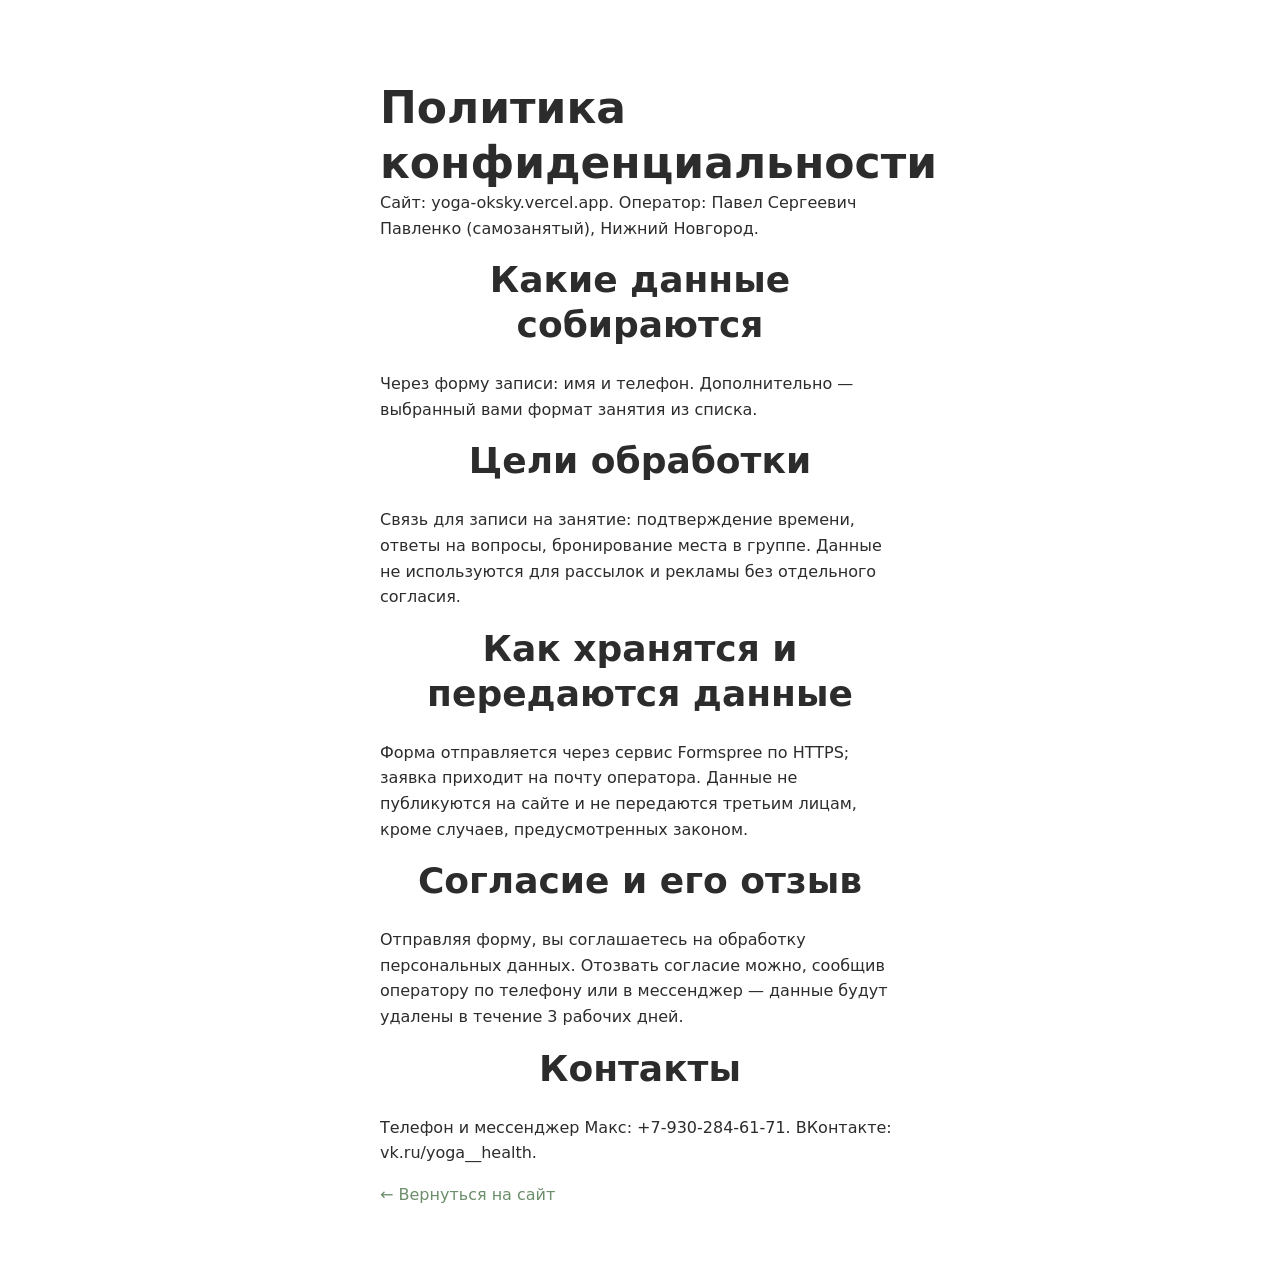
==== privacy.html @ d499ab17 "Point canonical/OG/sitemap/llms to live vercel domain" ====
<!DOCTYPE html>
<html lang="ru">
<head>
<meta charset="UTF-8">
<meta name="viewport" content="width=device-width, initial-scale=1.0">
<title>Политика конфиденциальности — Йога в Окском береге</title>
<meta name="robots" content="noindex">
<link rel="stylesheet" href="styles.css">
</head>
<body>
<main>
  <section class="section section--white">
    <div class="container container--narrow">
      <h1>Политика конфиденциальности</h1>
      <p>Сайт: yoga-oksky.vercel.app. Оператор: Павел Сергеевич Павленко (самозанятый), Нижний Новгород.</p>
      <h2>Какие данные собираются</h2>
      <p>Через форму записи: имя и телефон. Дополнительно — выбранный вами формат занятия из списка.</p>
      <h2>Цели обработки</h2>
      <p>Связь для записи на занятие: подтверждение времени, ответы на вопросы, бронирование места в группе. Данные не используются для рассылок и рекламы без отдельного согласия.</p>
      <h2>Как хранятся и передаются данные</h2>
      <p>Форма отправляется через сервис Formspree по HTTPS; заявка приходит на почту оператора. Данные не публикуются на сайте и не передаются третьим лицам, кроме случаев, предусмотренных законом.</p>
      <h2>Согласие и его отзыв</h2>
      <p>Отправляя форму, вы соглашаетесь на обработку персональных данных. Отозвать согласие можно, сообщив оператору по телефону или в мессенджер — данные будут удалены в течение 3 рабочих дней.</p>
      <h2>Контакты</h2>
      <p>Телефон и мессенджер Макс: +7-930-284-61-71. ВКонтакте: vk.ru/yoga__health.</p>
      <p><a href="index.html">← Вернуться на сайт</a></p>
    </div>
  </section>
</main>
</body>
</html>
---- styles.css ----
/* ===== CSS Variables ===== */
:root {
  --color-bg: #F5F1E8;
  --color-bg-white: #FFFFFF;
  --color-accent: #6B8E6B;
  --color-accent-hover: #5a7a5a;
  --color-secondary: #C67B5C;
  --color-secondary-hover: #b56a4c;
  --color-text: #2C2C2C;
  --color-text-muted: #5a5a5a;
  --color-footer: #2C2C2C;
  --color-error: #c0392b;
  --font-family: system-ui, -apple-system, "Segoe UI", Roboto, sans-serif;
  --radius: 8px;
  --shadow: 0 4px 20px rgba(44, 44, 44, 0.08);
  --transition: 0.25s ease;
  --section-padding-y: 60px;
  --section-padding-x: 16px;
}

@media (min-width: 768px) {
  :root {
    --section-padding-y: 80px;
    --section-padding-x: 20px;
  }
}

/* ===== Reset & Base ===== */
*,
*::before,
*::after {
  box-sizing: border-box;
  margin: 0;
  padding: 0;
}

html {
  scroll-behavior: smooth;
}

body {
  font-family: var(--font-family);
  font-size: 1rem;
  line-height: 1.6;
  color: var(--color-text);
  background-color: var(--color-bg);
  -webkit-font-smoothing: antialiased;
}

img {
  max-width: 100%;
  height: auto;
  display: block;
}

a {
  color: var(--color-accent);
  text-decoration: none;
  transition: color var(--transition);
}

a:hover {
  color: var(--color-accent-hover);
}

ul {
  list-style: none;
}

h1, h2, h3 {
  line-height: 1.25;
  font-weight: 700;
}

h1 {
  font-size: clamp(1.75rem, 5vw, 2.75rem);
}

h2 {
  font-size: clamp(1.5rem, 4vw, 2.25rem);
  margin-bottom: 1.5rem;
  text-align: center;
}

h3 {
  font-size: clamp(1.125rem, 2.5vw, 1.375rem);
  margin-bottom: 0.75rem;
}

p {
  margin-bottom: 1rem;
}

p:last-child {
  margin-bottom: 0;
}

/* ===== Layout ===== */
.container {
  width: 100%;
  max-width: 1140px;
  margin: 0 auto;
  padding: 0 var(--section-padding-x);
}

.container--narrow {
  max-width: 560px;
}

.section {
  padding: var(--section-padding-y) 0;
}

.section--white {
  background-color: var(--color-bg-white);
}

.section--beige {
  background-color: var(--color-bg);
}

.section--form {
  background: linear-gradient(180deg, var(--color-bg) 0%, #ebe4d6 100%);
}

.section__cta {
  text-align: center;
  margin-top: 2.5rem;
}

.lead {
  font-size: clamp(1.0625rem, 2.5vw, 1.25rem);
  text-align: center;
  max-width: 720px;
  margin: 0 auto 2.5rem;
  color: var(--color-text-muted);
}

/* ===== Buttons ===== */
.btn {
  display: inline-flex;
  align-items: center;
  justify-content: center;
  min-height: 48px;
  padding: 0.75rem 1.75rem;
  font-family: inherit;
  font-size: 1rem;
  font-weight: 600;
  border-radius: var(--radius);
  border: 2px solid transparent;
  cursor: pointer;
  transition: background-color var(--transition), border-color var(--transition), transform 0.15s ease;
  text-align: center;
}

.btn:active {
  transform: scale(0.98);
}

.btn--primary {
  background-color: var(--color-accent);
  color: #fff;
  border-color: var(--color-accent);
}

.btn--primary:hover {
  background-color: var(--color-accent-hover);
  border-color: var(--color-accent-hover);
  color: #fff;
}

.btn--accent {
  background-color: var(--color-secondary);
  color: #fff;
  border-color: var(--color-secondary);
}

.btn--accent:hover {
  background-color: var(--color-secondary-hover);
  border-color: var(--color-secondary-hover);
  color: #fff;
}

.btn--outline {
  background-color: transparent;
  color: #fff;
  border-color: #fff;
}

.btn--outline:hover {
  background-color: rgba(255, 255, 255, 0.15);
  color: #fff;
}

.btn--large {
  padding: 1rem 2rem;
  font-size: 1.0625rem;
}

.btn--block {
  width: 100%;
}

/* ===== Header ===== */
.header {
  position: fixed;
  top: 0;
  left: 0;
  right: 0;
  z-index: 100;
  background-color: rgba(245, 241, 232, 0.95);
  backdrop-filter: blur(8px);
  border-bottom: 1px solid rgba(44, 44, 44, 0.08);
}

.header__inner {
  display: flex;
  align-items: center;
  justify-content: space-between;
  min-height: 64px;
}

.header__logo {
  font-weight: 700;
  font-size: 1.0625rem;
  color: var(--color-text);
}

.header__logo:hover {
  color: var(--color-accent);
}

/* Burger */
.burger {
  display: flex;
  flex-direction: column;
  justify-content: center;
  gap: 5px;
  width: 44px;
  height: 44px;
  padding: 8px;
  background: none;
  border: none;
  cursor: pointer;
  z-index: 110;
}

.burger__line {
  display: block;
  width: 100%;
  height: 2px;
  background-color: var(--color-text);
  border-radius: 2px;
  transition: transform var(--transition), opacity var(--transition);
}

.burger[aria-expanded="true"] .burger__line:nth-child(1) {
  transform: translateY(7px) rotate(45deg);
}

.burger[aria-expanded="true"] .burger__line:nth-child(2) {
  opacity: 0;
}

.burger[aria-expanded="true"] .burger__line:nth-child(3) {
  transform: translateY(-7px) rotate(-45deg);
}

/* Nav */
.nav {
  position: fixed;
  inset: 0;
  background-color: var(--color-bg);
  display: flex;
  align-items: center;
  justify-content: center;
  transform: translateX(100%);
  transition: transform var(--transition);
  z-index: 105;
}

.nav.is-open {
  transform: translateX(0);
}

.nav__list {
  display: flex;
  flex-direction: column;
  align-items: center;
  gap: 1.5rem;
}

.nav__link {
  font-size: 1.25rem;
  font-weight: 500;
  color: var(--color-text);
}

.nav__link:hover {
  color: var(--color-accent);
}

.nav__link--cta {
  background-color: var(--color-accent);
  color: #fff;
  padding: 0.75rem 1.5rem;
  border-radius: var(--radius);
}

.nav__link--cta:hover {
  background-color: var(--color-accent-hover);
  color: #fff;
}

@media (min-width: 992px) {
  .burger {
    display: none;
  }

  .nav {
    position: static;
    transform: none;
    background: none;
    inset: auto;
  }

  .nav__list {
    flex-direction: row;
    gap: 1.75rem;
  }

  .nav__link {
    font-size: 0.9375rem;
  }

  .nav__link--cta {
    font-size: 0.9375rem;
  }
}

/* ===== Hero ===== */
.hero {
  position: relative;
  min-height: 100vh;
  min-height: 100dvh;
  display: flex;
  align-items: center;
  background: url("img/group-trikonasana.jpg") center / cover no-repeat;
  padding-top: 64px;
}

.hero__overlay {
  position: absolute;
  inset: 0;
  background-color: rgba(0, 0, 0, 0.4);
}

.hero__content {
  position: relative;
  z-index: 1;
  color: #fff;
  padding-top: 2rem;
  padding-bottom: 3rem;
}

.hero__badge {
  display: inline-block;
  background-color: var(--color-secondary);
  color: #fff;
  font-weight: 600;
  font-size: 0.9375rem;
  padding: 0.5rem 1rem;
  border-radius: var(--radius);
  margin-bottom: 1.25rem;
}

.hero h1 {
  margin-bottom: 1rem;
  max-width: 720px;
}

.hero__subtitle {
  font-size: clamp(1rem, 2.5vw, 1.1875rem);
  max-width: 640px;
  margin-bottom: 2rem;
  opacity: 0.95;
}

.hero__actions {
  display: flex;
  flex-direction: column;
  gap: 0.75rem;
}

@media (min-width: 480px) {
  .hero__actions {
    flex-direction: row;
    flex-wrap: wrap;
  }
}

/* ===== Cards ===== */
.cards {
  display: grid;
  gap: 1.5rem;
}

.cards--3 {
  grid-template-columns: 1fr;
}

@media (min-width: 640px) {
  .cards--3 {
    grid-template-columns: repeat(2, 1fr);
  }
}

@media (min-width: 992px) {
  .cards--3 {
    grid-template-columns: repeat(3, 1fr);
  }
}

.card {
  background-color: var(--color-bg-white);
  border-radius: var(--radius);
  padding: 1.75rem;
  box-shadow: var(--shadow);
}

.section--white .card {
  background-color: var(--color-bg);
}

.section--beige .card {
  background-color: var(--color-bg-white);
}

.card--icon {
  text-align: center;
}

.card--icon p {
  font-size: 1.0625rem;
  font-weight: 500;
  margin-bottom: 0;
}

.card__icon {
  width: 56px;
  height: 56px;
  margin: 0 auto 1rem;
  color: var(--color-accent);
}

.card__icon svg {
  width: 100%;
  height: 100%;
}

.card h3 {
  color: var(--color-accent);
}

.card--format {
  display: flex;
  flex-direction: column;
}

.card--format .card__icon {
  margin: 0 0 1rem;
}

.card--format .btn {
  margin-top: auto;
}

.format-list {
  margin-bottom: 1.25rem;
}

.format-list li {
  position: relative;
  padding-left: 1.25rem;
  margin-bottom: 0.375rem;
  color: var(--color-text-muted);
}

.format-list li::before {
  content: "•";
  position: absolute;
  left: 0;
  color: var(--color-accent);
}

.price {
  font-size: 1.75rem;
  font-weight: 700;
  color: var(--color-text);
  margin-bottom: 0.25rem;
}

.price__unit {
  font-size: 1rem;
  font-weight: 400;
  color: var(--color-text-muted);
}

.price-trial {
  font-size: 0.9375rem;
  color: var(--color-secondary);
  margin-bottom: 1.25rem;
}

.price-trial strong {
  font-weight: 700;
}

/* ===== About ===== */
.about {
  display: grid;
  gap: 2.5rem;
  align-items: start;
}

@media (min-width: 768px) {
  .about {
    grid-template-columns: 1fr 1.2fr;
    gap: 3rem;
  }
}

.about__photos {
  display: flex;
  flex-direction: column;
  gap: 1rem;
}

.about__photo {
  border-radius: var(--radius);
  object-fit: cover;
  width: 100%;
}

.about__photo--main {
  aspect-ratio: 4 / 5;
}

.about__photo--secondary {
  aspect-ratio: 4 / 3;
  max-width: 85%;
  align-self: flex-end;
}

.about__content h2 {
  text-align: left;
  margin-bottom: 1rem;
}

.checklist {
  margin-bottom: 1.5rem;
}

.checklist li {
  display: flex;
  align-items: flex-start;
  gap: 0.625rem;
  margin-bottom: 0.625rem;
  font-size: 0.9375rem;
}

.checklist__icon {
  flex-shrink: 0;
  width: 20px;
  height: 20px;
  color: var(--color-accent);
  margin-top: 2px;
}

.certificates {
  display: flex;
  gap: 0.75rem;
  margin-bottom: 1.5rem;
  flex-wrap: wrap;
}

.certificates__thumb {
  padding: 0;
  border: 2px solid transparent;
  border-radius: var(--radius);
  background: none;
  cursor: pointer;
  overflow: hidden;
  transition: border-color var(--transition), transform 0.15s ease;
}

.certificates__thumb:hover {
  border-color: var(--color-accent);
  transform: scale(1.03);
}

.certificates__thumb img {
  width: 100px;
  height: 75px;
  object-fit: cover;
}

.philosophy {
  font-style: italic;
  padding: 1.25rem 1.5rem;
  background-color: var(--color-bg);
  border-left: 4px solid var(--color-accent);
  border-radius: 0 var(--radius) var(--radius) 0;
  color: var(--color-text-muted);
}

.section--white .philosophy {
  background-color: var(--color-bg);
}

/* ===== Gallery ===== */
.gallery {
  display: grid;
  grid-template-columns: 1fr;
  gap: 1rem;
  margin-bottom: 1.5rem;
}

@media (min-width: 640px) {
  .gallery {
    grid-template-columns: repeat(2, 1fr);
  }
}

.gallery img {
  border-radius: var(--radius);
  width: 100%;
  aspect-ratio: 16 / 9;
  object-fit: cover;
}


.gallery__caption {
  text-align: center;
  color: var(--color-text-muted);
  font-size: 1.0625rem;
}

/* ===== Location ===== */
.bring-list {
  background-color: var(--color-bg-white);
  border-radius: var(--radius);
  padding: 1.5rem;
  margin: 1.5rem 0 2rem;
  box-shadow: var(--shadow);
}

.bring-list__title {
  display: flex;
  align-items: center;
  gap: 0.5rem;
  color: var(--color-accent);
  margin-bottom: 0.75rem;
  font-size: 1.125rem;
}

.bring-list ul li {
  position: relative;
  padding-left: 1.25rem;
  margin-bottom: 0.375rem;
}

.bring-list ul li::before {
  content: "✓";
  position: absolute;
  left: 0;
  color: var(--color-accent);
  font-weight: 700;
}

.map {
  border-radius: var(--radius);
  overflow: hidden;
  box-shadow: var(--shadow);
}

.map iframe {
  display: block;
  border: 0;
}

/* ===== Accordion ===== */
.accordion {
  max-width: 720px;
  margin: 0 auto;
}

.accordion__item {
  border-bottom: 1px solid rgba(44, 44, 44, 0.12);
}

.accordion__trigger {
  width: 100%;
  display: flex;
  align-items: center;
  justify-content: space-between;
  gap: 1rem;
  padding: 1.25rem 0;
  background: none;
  border: none;
  font-family: inherit;
  font-size: 1.0625rem;
  font-weight: 600;
  text-align: left;
  color: var(--color-text);
  cursor: pointer;
  transition: color var(--transition);
}

.accordion__trigger:hover {
  color: var(--color-accent);
}

.accordion__chevron {
  flex-shrink: 0;
  width: 24px;
  height: 24px;
  transition: transform var(--transition);
}

.accordion__trigger[aria-expanded="true"] .accordion__chevron {
  transform: rotate(180deg);
}

.accordion__panel {
  padding-bottom: 1.25rem;
}

.accordion__panel p {
  color: var(--color-text-muted);
}

/* ===== Form ===== */
.form-intro {
  text-align: center;
  color: var(--color-text-muted);
  margin-bottom: 2rem;
}

.form__group {
  margin-bottom: 1.25rem;
}

.form__group label {
  display: block;
  font-weight: 600;
  margin-bottom: 0.375rem;
  font-size: 0.9375rem;
}

.form__group input,
.form__group select {
  width: 100%;
  min-height: 48px;
  padding: 0.75rem 1rem;
  font-family: inherit;
  font-size: 1rem;
  border: 2px solid rgba(44, 44, 44, 0.15);
  border-radius: var(--radius);
  background-color: var(--color-bg-white);
  color: var(--color-text);
  transition: border-color var(--transition);
}

.form__group input:focus,
.form__group select:focus {
  outline: none;
  border-color: var(--color-accent);
}

.form__group input.is-invalid,
.form__group select.is-invalid {
  border-color: var(--color-error);
}

.form__error {
  display: block;
  font-size: 0.8125rem;
  color: var(--color-error);
  margin-top: 0.25rem;
  min-height: 1.25rem;
}

.form__privacy {
  font-size: 0.8125rem;
  color: var(--color-text-muted);
  text-align: center;
  margin-top: 0.75rem;
}

.form-success {
  background-color: var(--color-accent);
  color: #fff;
  padding: 1.5rem;
  border-radius: var(--radius);
  text-align: center;
  font-size: 1.125rem;
  font-weight: 600;
  margin-bottom: 2rem;
}

.contacts {
  display: flex;
  flex-direction: column;
  align-items: center;
  gap: 0.75rem;
  margin-top: 2rem;
  padding-top: 2rem;
  border-top: 1px solid rgba(44, 44, 44, 0.12);
}

.contacts__item {
  display: inline-flex;
  align-items: center;
  gap: 0.5rem;
  color: var(--color-text);
  font-weight: 500;
}

.contacts__item:hover {
  color: var(--color-accent);
}

.contacts__note {
  font-weight: 400;
  color: var(--color-text-muted);
  font-size: 0.875rem;
}

/* ===== Footer ===== */
.footer {
  background-color: var(--color-footer);
  color: #fff;
  padding: 2rem 0;
}

.footer__inner {
  display: flex;
  flex-direction: column;
  align-items: center;
  gap: 1rem;
  text-align: center;
}

.footer__copy {
  font-size: 0.9375rem;
  opacity: 0.9;
}

.footer__link {
  color: rgba(255, 255, 255, 0.7);
  font-size: 0.875rem;
}

.footer__link:hover {
  color: #fff;
}

.footer__contacts {
  display: flex;
  gap: 1.5rem;
}

.footer__contacts a {
  color: rgba(255, 255, 255, 0.85);
  font-size: 0.9375rem;
}

.footer__contacts a:hover {
  color: #fff;
}

@media (min-width: 768px) {
  .footer__inner {
    flex-direction: row;
    justify-content: space-between;
    text-align: left;
  }

  .footer__contacts {
    gap: 2rem;
  }
}

/* ===== Lightbox ===== */
.lightbox {
  position: fixed;
  inset: 0;
  z-index: 200;
  background-color: rgba(0, 0, 0, 0.85);
  display: flex;
  align-items: center;
  justify-content: center;
  padding: 2rem;
}

.lightbox[hidden] {
  display: none;
}

.lightbox__img {
  max-width: 90vw;
  max-height: 85vh;
  object-fit: contain;
  border-radius: var(--radius);
}

.lightbox__close {
  position: absolute;
  top: 1rem;
  right: 1rem;
  width: 44px;
  height: 44px;
  background: none;
  border: none;
  color: #fff;
  font-size: 2.5rem;
  line-height: 1;
  cursor: pointer;
  opacity: 0.8;
  transition: opacity var(--transition);
}

.lightbox__close:hover {
  opacity: 1;
}

/* ===== Body scroll lock ===== */
body.menu-open,
body.lightbox-open {
  overflow: hidden;
}

/* === Расписание === */
.schedule-container {
    margin: 2rem 0;
    padding: 2rem;
    background: var(--color-white);
    border-radius: 12px;
    box-shadow: 0 2px 8px rgba(0, 0, 0, 0.1);
}

.schedule-loading,
.schedule-error {
    text-align: center;
    padding: 2rem;
    font-size: 1.1rem;
    color: var(--color-text-muted);
}

.schedule-error {
    color: var(--color-error);
}

.schedule-list {
    display: grid;
    gap: 1rem;
}

.schedule-item {
    display: grid;
    grid-template-columns: 1fr 1fr 1fr auto;
    gap: 1rem;
    align-items: center;
    padding: 1.5rem;
    background: var(--color-bg);
    border-radius: 8px;
    transition: transform 0.2s ease;
}

.schedule-item:hover {
    transform: translateY(-2px);
    box-shadow: 0 4px 12px rgba(0, 0, 0, 0.1);
}

.schedule-date {
    font-weight: 600;
    font-size: 1.1rem;
    color: var(--color-text);
}

.schedule-day {
    color: var(--color-text-muted);
    font-size: 0.95rem;
}

.schedule-time {
    font-weight: 600;
    color: var(--color-accent);
    font-size: 1.1rem;
}

.schedule-status {
    padding: 0.5rem 1rem;
    border-radius: 20px;
    font-size: 0.9rem;
    font-weight: 600;
    text-align: center;
    white-space: nowrap;
}

.schedule-status.available {
    background: #d4edda;
    color: #155724;
}

.schedule-status.limited {
    background: #fff3cd;
    color: #856404;
}

.schedule-status.full {
    background: #f8d7da;
    color: #721c24;
}

.schedule-note {
    margin-top: 2rem;
    padding: 1.5rem;
    background: var(--color-bg);
    border-radius: 8px;
    border-left: 4px solid var(--color-accent);
}

.schedule-note p {
    margin: 0;
    font-size: 0.95rem;
    color: var(--color-text-muted);
}

/* Адаптивность */
@media (max-width: 768px) {
    .schedule-item {
        grid-template-columns: 1fr;
        gap: 0.5rem;
    }
    
    .schedule-status {
        margin-top: 0.5rem;
    }
}

/* Кнопки маршрута в блоке локации */
.location__actions {
    display: flex;
    gap: 1rem;
    flex-wrap: wrap;
    justify-content: center;
    margin: 2rem 0;
}
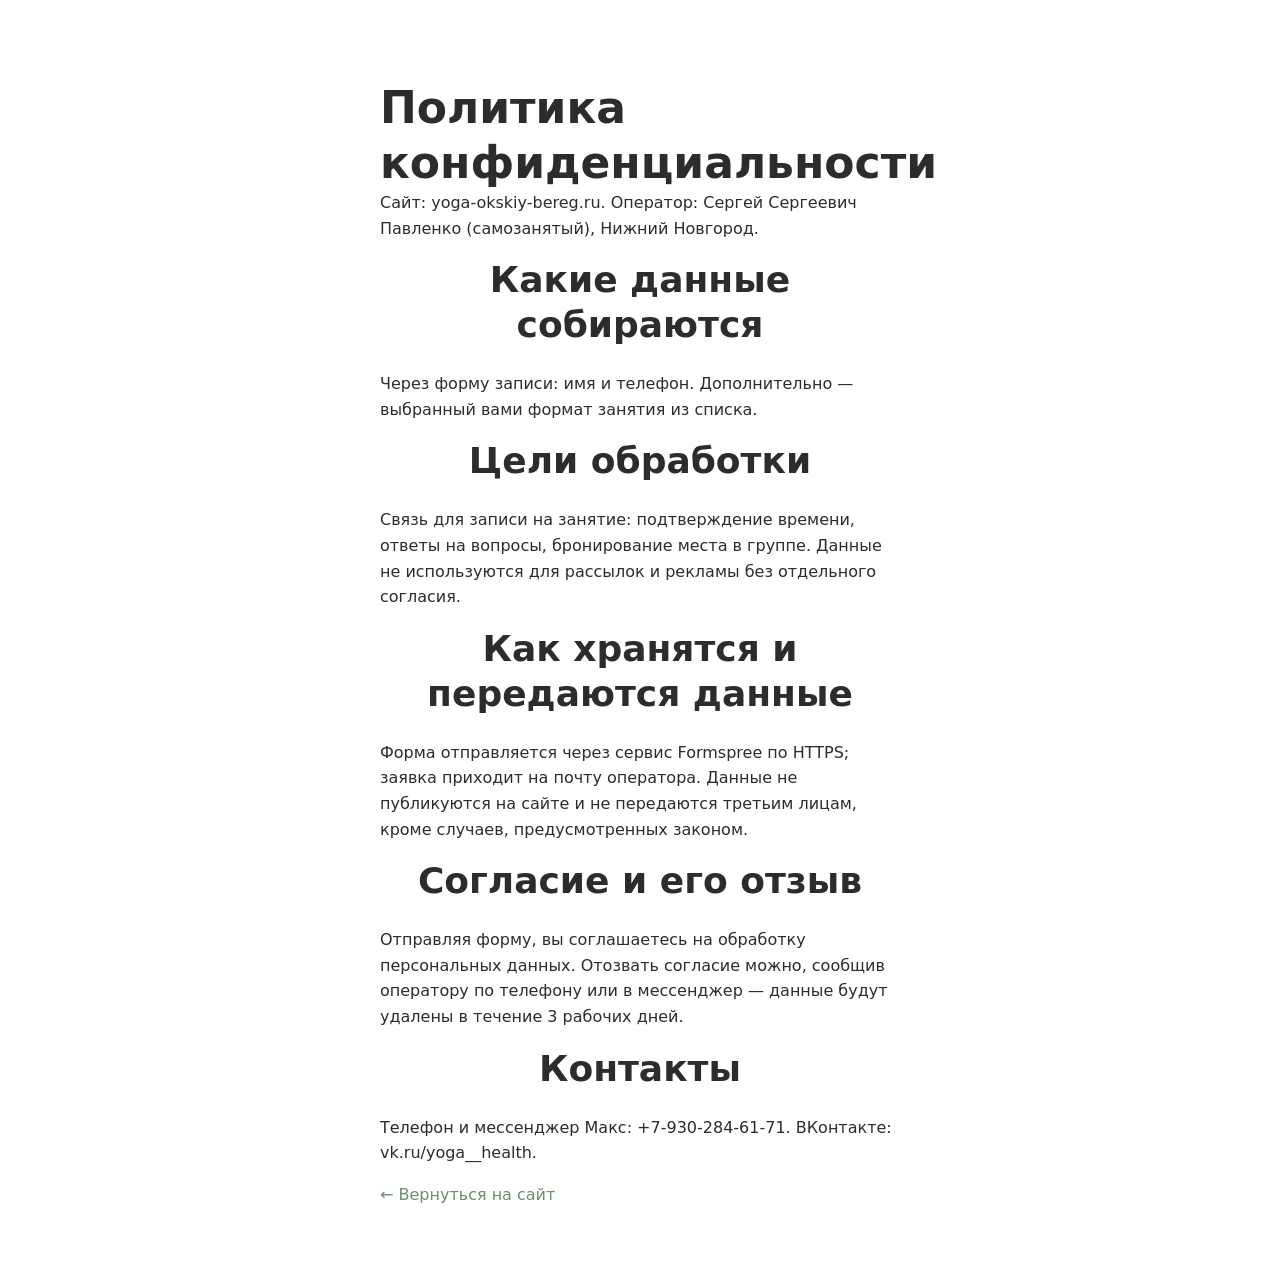
==== commit 703cd2e1: "Switch to yoga-okskiy-bereg.ru: domain replace, .htaccess cache, sitemap lastmod" ====
--- a/privacy.html
+++ b/privacy.html
@@ -6,13 +6,14 @@
 <title>Политика конфиденциальности — Йога в Окском береге</title>
 <meta name="robots" content="noindex">
 <link rel="stylesheet" href="styles.css">
+<link rel="icon" type="image/svg+xml" href="/img/favicon.svg">
 </head>
 <body>
 <main>
   <section class="section section--white">
     <div class="container container--narrow">
       <h1>Политика конфиденциальности</h1>
-      <p>Сайт: yoga-oksky.vercel.app. Оператор: Павел Сергеевич Павленко (самозанятый), Нижний Новгород.</p>
+      <p>Сайт: yoga-okskiy-bereg.ru. Оператор: Сергей Сергеевич Павленко (самозанятый), Нижний Новгород.</p>
       <h2>Какие данные собираются</h2>
       <p>Через форму записи: имя и телефон. Дополнительно — выбранный вами формат занятия из списка.</p>
       <h2>Цели обработки</h2>
--- a/styles.css
+++ b/styles.css
@@ -1058,3 +1058,39 @@
     justify-content: center;
     margin: 2rem 0;
 }
+/* Инлайн-сообщение об ошибке отправки */
+.form-success--error {
+    background-color: #f8d7da;
+    color: #721c24;
+}
+
+/* Кнопка «Открыть в Яндекс Картах»: обводка и текст в цвет основной кнопки */
+.location__actions .btn--outline {
+    border-color: var(--color-accent);
+    color: var(--color-accent);
+    background-color: transparent;
+}
+
+.location__actions .btn--outline:hover,
+.location__actions .btn--outline:focus-visible {
+    background-color: var(--color-accent-hover);
+    border-color: var(--color-accent-hover);
+    color: #fff;
+}
+
+/* ===== Расписание: ровные колонки, центрирование как в таблице ===== */
+.schedule-date,
+.schedule-day,
+.schedule-time {
+    text-align: center;
+}
+
+.schedule-status {
+    justify-self: center;
+}
+
+@media (min-width: 769px) {
+    .schedule-item {
+        grid-template-columns: 1.2fr 1fr 0.7fr 1.4fr;
+    }
+}
